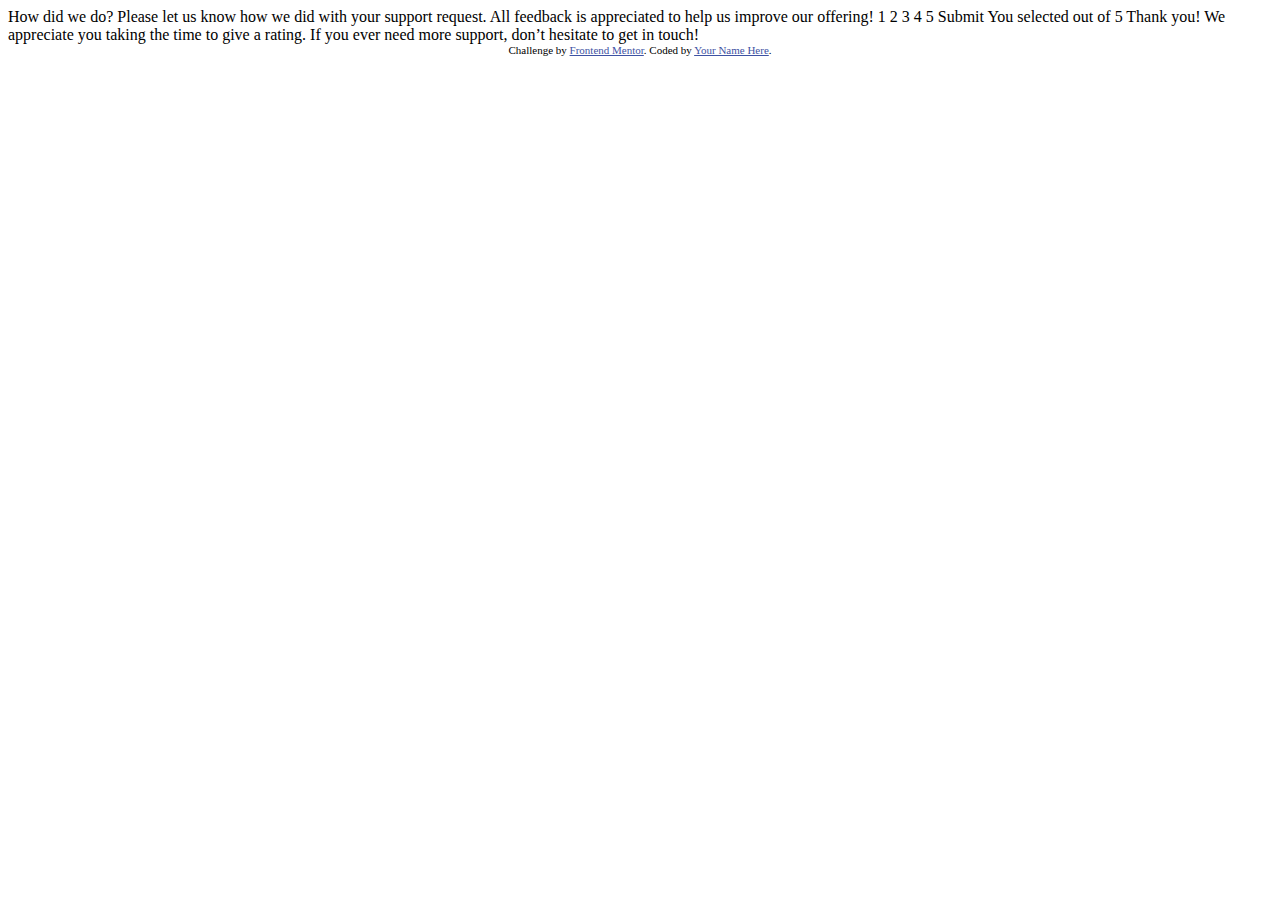
==== index.html @ b223369c "initial files added" ====
<!DOCTYPE html>
<html lang="en">
<head>
  <meta charset="UTF-8">
  <meta name="viewport" content="width=device-width, initial-scale=1.0"> <!-- displays site properly based on user's device -->

  <link rel="icon" type="image/png" sizes="32x32" href="./images/favicon-32x32.png">
  
  <title>Frontend Mentor | Interactive rating component</title>

  <!-- Feel free to remove these styles or customise in your own stylesheet 👍 -->
  <style>
    .attribution { font-size: 11px; text-align: center; }
    .attribution a { color: hsl(228, 45%, 44%); }
  </style>
</head>
<body>

  <!-- Rating state start -->

  How did we do?

  Please let us know how we did with your support request. All feedback is appreciated 
  to help us improve our offering!

  1 2 3 4 5

  Submit

  <!-- Rating state end -->

  <!-- Thank you state start -->

  You selected <!-- Add rating here --> out of 5

  Thank you!

  We appreciate you taking the time to give a rating. If you ever need more support, 
  don’t hesitate to get in touch!

  <!-- Thank you state end -->

  
  <div class="attribution">
    Challenge by <a href="https://www.frontendmentor.io?ref=challenge" target="_blank">Frontend Mentor</a>. 
    Coded by <a href="#">Your Name Here</a>.
  </div>
</body>
</html>
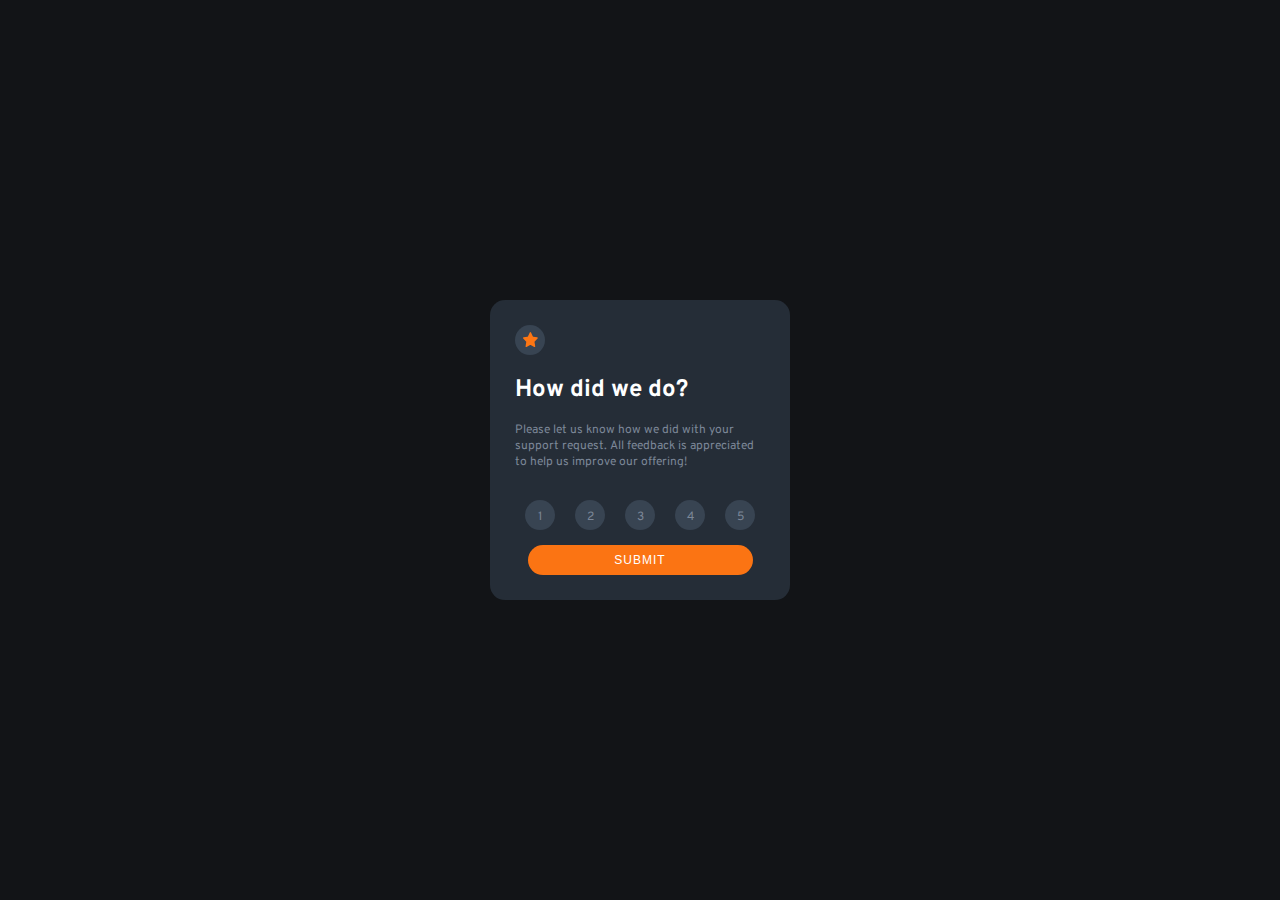
==== commit d2d8c161: "Finished initial layout" ====
--- a/index.html
+++ b/index.html
@@ -3,47 +3,51 @@
 <head>
   <meta charset="UTF-8">
   <meta name="viewport" content="width=device-width, initial-scale=1.0"> <!-- displays site properly based on user's device -->
-
+  <link rel="preconnect" href="https://fonts.googleapis.com"><link rel="preconnect" href="https://fonts.gstatic.com" crossorigin><link href="https://fonts.googleapis.com/css2?family=Fraunces:opsz,wght@9..144,700&family=Montserrat:wght@500&family=Overpass:wght@400;700&display=swap" rel="stylesheet">
   <link rel="icon" type="image/png" sizes="32x32" href="./images/favicon-32x32.png">
   
   <title>Frontend Mentor | Interactive rating component</title>
-
-  <!-- Feel free to remove these styles or customise in your own stylesheet 👍 -->
-  <style>
-    .attribution { font-size: 11px; text-align: center; }
-    .attribution a { color: hsl(228, 45%, 44%); }
-  </style>
+  <link rel="stylesheet" href="./style.css">
 </head>
 <body>
+  <section>
+      <div class="rating">
+          <!-- Rating state start -->
+          <div class="star"><img src='./images/icon-star.svg'></div>
+          <h2 class="title">How did we do?</h2>
 
-  <!-- Rating state start -->
+          <p class="paragraph">Please let us know how we did with your support request. All feedback is appreciated 
+          to help us improve our offering!</p>
 
-  How did we do?
+          <div class="numbers">
+            <div class="star"><p>1</p></div>
+            <div class="star"><p>2</p></div>
+            <div class="star"><p>3</p></div>
+            <div class="star"><p>4</p></div>
+            <div class="star"><p>5</p></div>
+          </div>
+          <div class="button"> 
+            <button class="submit">Submit</button>
+          </div> 
+          <!-- Rating state end -->
+      </div>
+      <div class="thankyou">    
+          <!-- Thank you state start -->
 
-  Please let us know how we did with your support request. All feedback is appreciated 
-  to help us improve our offering!
+          You selected <!-- Add rating here --> out of 5
 
-  1 2 3 4 5
+          Thank you!
 
-  Submit
+          We appreciate you taking the time to give a rating. If you ever need more support, 
+          don’t hesitate to get in touch!
 
-  <!-- Rating state end -->
-
-  <!-- Thank you state start -->
-
-  You selected <!-- Add rating here --> out of 5
-
-  Thank you!
-
-  We appreciate you taking the time to give a rating. If you ever need more support, 
-  don’t hesitate to get in touch!
-
-  <!-- Thank you state end -->
-
+          <!-- Thank you state end -->
+      </div> 
+  </section>  
   
   <div class="attribution">
     Challenge by <a href="https://www.frontendmentor.io?ref=challenge" target="_blank">Frontend Mentor</a>. 
-    Coded by <a href="#">Your Name Here</a>.
+    Coded by <a href="https://github.com/alencett">Alvaro Blanquicett</a>.
   </div>
 </body>
 </html>--- a/style.css
+++ b/style.css
@@ -0,0 +1,89 @@
+.attribution { font-size: 11px; text-align: center; }
+.attribution a { color: hsl(228, 45%, 44%); }
+
+body {
+    background-color: hsl(216, 12%, 8%);
+    font-family: Overpass;
+}
+
+section {
+    background-color: transparent;
+    max-width: 300px;
+    position: absolute;
+    top: 50%;
+    left: 50%;
+    transform: translate(-50%, -50%);
+   
+}
+
+.rating {
+    background-color: hsl(213, 19%, 18%);
+    margin: auto;
+    max-width: 300px;
+    padding: 25px;
+    border-radius: 15px;
+}
+
+.star {
+    background-color: hsl(212, 19%, 27%);
+    border-radius: 50%;
+    width: 30px;
+    height: 30px;
+    display: flex;
+    justify-content: center;
+    color: hsl(216, 12%, 54%);
+}
+
+img {
+    padding-top: 7px;
+    width: 15px;
+    height: 15px;
+}
+
+.title {
+    color: hsl(0, 0%, 100%);
+}
+
+.paragraph {
+    color: hsl(216, 12%, 54%);
+    font-size: 12px;
+}
+
+p {
+    position: relative;
+    top: -3px;
+}
+
+.numbers {
+    color: hsl(216, 12%, 54%);
+    display: flex;
+    justify-content: space-around;
+    padding: 15px 0px 15px 0px;
+    font-size: 12px;
+}
+
+.button {
+    background-color: transparent;
+    display: flex;
+    justify-content: center;
+}
+
+.submit {
+    width: 90%;
+    background-color: hsl(25, 97%, 53%);
+    border: 0px;
+    border-radius: 25px;
+    color: hsl(0, 0%, 100%);
+    text-transform: uppercase;
+    font-size: 12px;
+    padding: 8px;
+    letter-spacing: 1px;
+}
+
+.thankyou {
+    display: none;
+}
+
+.attribution {
+    display: none;
+}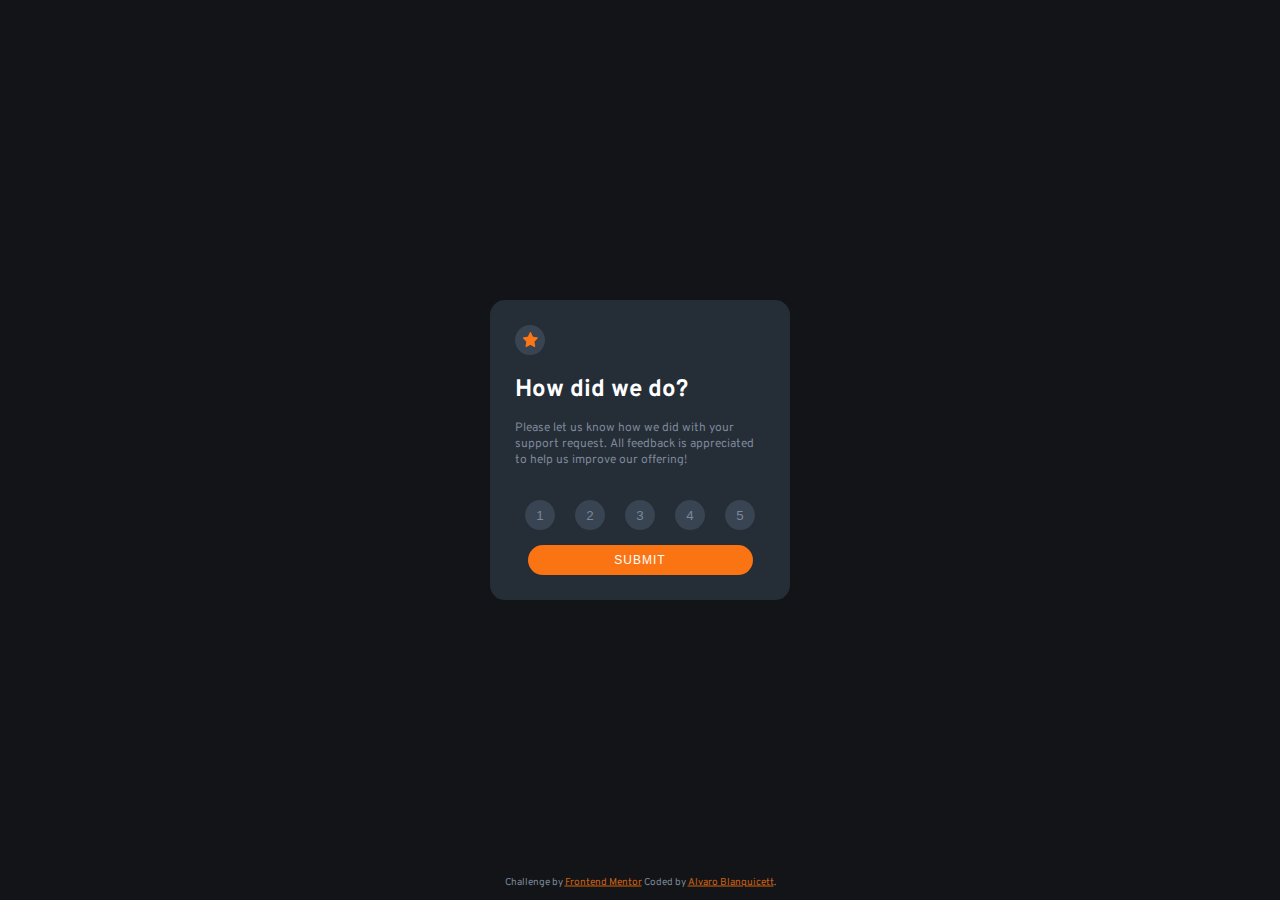
==== commit c34a9f1c: "Finished project, added JS functionality" ====
--- a/index.html
+++ b/index.html
@@ -10,44 +10,44 @@
   <link rel="stylesheet" href="./style.css">
 </head>
 <body>
-  <section>
+  <div class="section">
       <div class="rating">
           <!-- Rating state start -->
-          <div class="star"><img src='./images/icon-star.svg'></div>
+          <div class="star0"><img class='img1' src='./images/icon-star.svg'></div>
           <h2 class="title">How did we do?</h2>
 
           <p class="paragraph">Please let us know how we did with your support request. All feedback is appreciated 
           to help us improve our offering!</p>
 
           <div class="numbers">
-            <div class="star"><p>1</p></div>
-            <div class="star"><p>2</p></div>
-            <div class="star"><p>3</p></div>
-            <div class="star"><p>4</p></div>
-            <div class="star"><p>5</p></div>
+                <button class="star1"><p>1</p></button>
+                <button class="star2"><p>2</p></button>
+                <button class="star3"><p>3</p></button>
+                <button class="star4"><p>4</p></button>
+                <button class="star5"><p>5</p></button>
           </div>
+          <div id="demo"></div>
           <div class="button"> 
             <button class="submit">Submit</button>
           </div> 
           <!-- Rating state end -->
       </div>
-      <div class="thankyou">    
-          <!-- Thank you state start -->
+      <div class="thankyou">
+        <!-- Rating state start -->
+        <div class="img2"><img src='/images/illustration-thank-you.svg'></div>
+        <div class="star6">You selected <span class="resultrate">4</span> of 5</div>
+        <h2 class="title">Thank you!</h2>
 
-          You selected <!-- Add rating here --> out of 5
+        <p class="paragraph">We appreciate you taking the time to give a rating. If you ever need more support, 
+          don’t hesitate to get in touch!</p>
 
-          Thank you!
-
-          We appreciate you taking the time to give a rating. If you ever need more support, 
-          don’t hesitate to get in touch!
-
-          <!-- Thank you state end -->
-      </div> 
-  </section>  
-  
+        <!-- Rating state end -->
+    </div>
+  </div> 
   <div class="attribution">
-    Challenge by <a href="https://www.frontendmentor.io?ref=challenge" target="_blank">Frontend Mentor</a>. 
-    Coded by <a href="https://github.com/alencett">Alvaro Blanquicett</a>.
+    Challenge by <a href="https://www.frontendmentor.io?ref=challenge" target="_blank">Frontend Mentor</a>  
+    Coded by <a target="_blank" href="https://github.com/alencett">Alvaro Blanquicett</a>.
   </div>
+  <script src="./app.js"></script>
 </body>
 </html>--- a/style.css
+++ b/style.css
@@ -1,12 +1,10 @@
-.attribution { font-size: 11px; text-align: center; }
-.attribution a { color: hsl(228, 45%, 44%); }
 
 body {
     background-color: hsl(216, 12%, 8%);
     font-family: Overpass;
 }
 
-section {
+.section {
     background-color: transparent;
     max-width: 300px;
     position: absolute;
@@ -24,7 +22,7 @@
     border-radius: 15px;
 }
 
-.star {
+.star0 {
     background-color: hsl(212, 19%, 27%);
     border-radius: 50%;
     width: 30px;
@@ -34,11 +32,52 @@
     color: hsl(216, 12%, 54%);
 }
 
-img {
+.star1, .star2, .star3, .star4, .star5 {
+    background-color: hsl(212, 19%, 27%);
+    border-radius: 50%;
+    border: 0ch;
+    width: 30px;
+    height: 30px;
+    padding-top: 0px;
+    color: hsl(216, 12%, 54%);
+}
+
+.star6 {
+    background-color: hsl(212, 19%, 27%);
+    color:hsl(25, 97%, 53%);
+    border-radius: 15px;
+    display: block;
+    justify-content: center;
+    font-size: 12px;
+    padding: 5px;
+    width: 150px;
+    margin: auto;
+}
+
+.star1:hover, .star2:hover, .star3:hover, .star4:hover, .star5:hover {
+    background-color: hsl(216, 12%, 54%);
+    color: hsl(0, 0%, 100%);
+    transition: 0.5s;
+    cursor: pointer;
+}
+
+
+.star1:focus, .star2:focus, .star3:focus, .star4:focus, .star5:focus {
+    background-color: hsl(25, 97%, 53%);
+    color:hsl(0, 0%, 100%)
+}
+
+.img1 {
     padding-top: 7px;
     width: 15px;
     height: 15px;
 }
+
+.img2 {
+    padding-top: 10px;
+    padding-bottom: 30px;
+}
+
 
 .title {
     color: hsl(0, 0%, 100%);
@@ -51,7 +90,7 @@
 
 p {
     position: relative;
-    top: -3px;
+    top: -5px;
 }
 
 .numbers {
@@ -59,7 +98,7 @@
     display: flex;
     justify-content: space-around;
     padding: 15px 0px 15px 0px;
-    font-size: 12px;
+    font-size: 11px;
 }
 
 .button {
@@ -80,10 +119,46 @@
     letter-spacing: 1px;
 }
 
+.submit:hover {
+    background-color: hsl(0, 0%, 100%);
+    color: hsl(25, 97%, 53%);
+    cursor: pointer;
+    transition: 0.5s;
+    font-weight: 600;
+}
+
+.submit:active {
+    background-color: hsl(25, 97%, 53%);
+    color: hsl(0, 0%, 100%);
+}
+
 .thankyou {
+    background-color: hsl(213, 19%, 18%);
+    margin: auto;
+    max-width: 300px;
+    padding: 25px;
+    border-radius: 15px;
+    text-align: center;
     display: none;
 }
 
 .attribution {
-    display: none;
+    display: block;
+    color: hsl(216, 12%, 54%);
+    z-index: -1;
+    position: absolute;
+    top: 98%;
+    left: 50%;
+    transform: translate(-50%, -50%);
+    font-size: 10px; 
+    text-align: center;
+}
+
+.attribution a { 
+    color: hsl(25, 97%, 53%);
+    opacity: 0.8; 
+}
+
+#demo {
+    color:aliceblue
 }